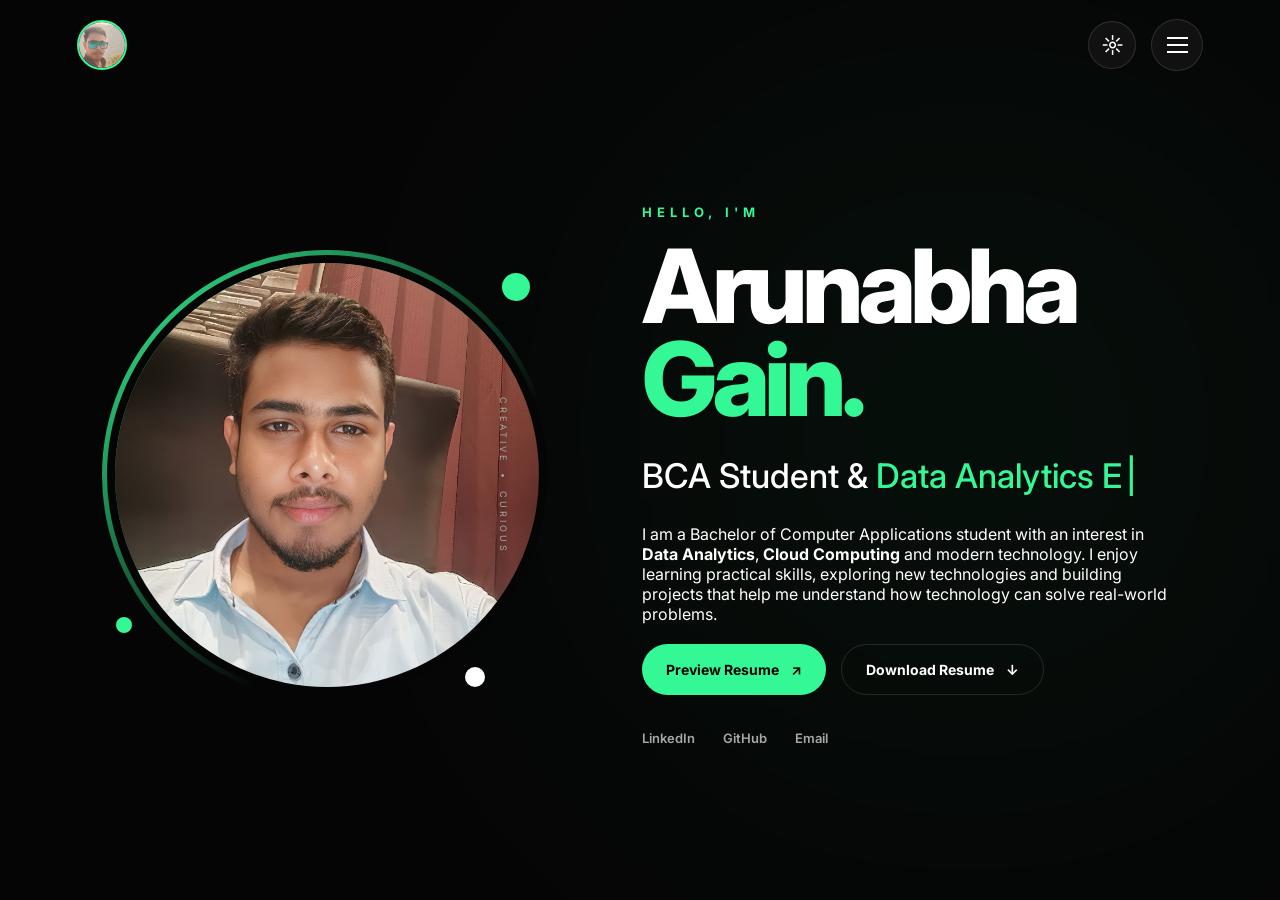
==== index.html @ 3a092aa7 "changes in index.html" ====
<!DOCTYPE html>
<html lang="en">

<head>

    <!-- =========================================
         BASIC PAGE SETTINGS
    ========================================== -->

    <meta charset="UTF-8">

    <!-- Makes the website responsive on mobile -->
    <meta name="viewport" content="width=device-width, initial-scale=1.0">

    <!-- Browser tab title -->
    <title>Arunabha Gain | Portfolio</title>


    <!-- =========================================
         GOOGLE FONT
    ========================================== -->

    <link rel="preconnect" href="https://fonts.googleapis.com">

    <link rel="preconnect" href="https://fonts.gstatic.com" crossorigin>

    <link
        href="https://fonts.googleapis.com/css2?family=Inter:wght@400;500;600;700;800&display=swap"
        rel="stylesheet"
    >


    <!-- =========================================
         CSS FILE
    ========================================== -->

    <link rel="stylesheet" href="style.css">

</head>


<body>


    <!-- =========================================
         HEADER
         Contains:
         1. Logo / small photo
         2. Theme button
         3. Menu button
    ========================================== -->

    <header class="header">


        <!-- =====================================
             TOP LEFT LOGO
        ====================================== -->

        <!--
            Change "images/logo-photo.jpg"
            to your actual photo later.

            Example:

            images/my-photo.jpg
        -->

        <a href="index.html" class="logo">

            <img
                src="images/logo.jpeg"
                alt="Arunabha Gain"
            >

        </a>


        <!-- =====================================
             RIGHT SIDE HEADER BUTTONS
        ====================================== -->

        <div class="header-buttons">


            <!-- =================================
                 DARK / LIGHT THEME BUTTON
            ================================== -->

            <button
                class="theme-button"
                id="themeButton"
                aria-label="Change theme"
            >

                <!-- JavaScript changes this icon -->
                <span id="themeIcon">☼</span>

            </button>


            <!-- =================================
                 HAMBURGER MENU BUTTON
            ================================== -->

            <button
                class="menu-button"
                id="menuButton"
                aria-label="Open navigation menu"
            >

                <!-- Three lines of hamburger menu -->

                <span></span>
                <span></span>
                <span></span>

            </button>

        </div>

    </header>



    <!-- =========================================
         RIGHT SIDE NAVIGATION MENU
         
         This menu is hidden initially.
         JavaScript opens it when the
         hamburger button is clicked.
    ========================================== -->

    <nav class="side-menu" id="sideMenu">


        <!-- Small heading -->

        <p class="menu-heading">
            NAVIGATION
        </p>


        <!--
            IMPORTANT:

            These links point to SEPARATE HTML pages.

            Example:
            About → about.html
            Skills → skills.html
        -->


        <a href="index.html" class="menu-link active">
            <span>01</span>
            Home
        </a>


        <a href="about.html" class="menu-link">
            <span>02</span>
            About
        </a>


        <a href="skills.html" class="menu-link">
            <span>03</span>
            Skills
        </a>


        <a href="projects.html" class="menu-link">
            <span>04</span>
            Projects
        </a>


        <a href="education.html" class="menu-link">
            <span>05</span>
            Education
        </a>


        <a href="certificates.html" class="menu-link">
            <span>06</span>
            Certificates
        </a>


        <a href="notes.html" class="menu-link">
            <span>07</span>
            Notes
        </a>


        <a href="contact.html" class="menu-link">
            <span>08</span>
            Contact
        </a>

    </nav>



    <!-- =========================================
         DARK OVERLAY
         
         Appears behind the side menu.
         Clicking it closes the menu.
    ========================================== -->

    <div
        class="menu-overlay"
        id="menuOverlay"
    ></div>



    <!-- =========================================
         MAIN HOME PAGE
         
         IMPORTANT:
         Only Home page content is inside
         this file.
    ========================================== -->

    <main>
        <!-- =========================================
     HOME / HERO SECTION
     
     LEFT  → Profile Photo
     RIGHT → Introduction
========================================== -->

<section class="home" id="home">


    <!-- =====================================
         LEFT SIDE : PROFILE PHOTO
    ====================================== -->

    <div
        class="profile-container"
        id="profileContainer"
    >

        <!--
            Replace this image later.

            Example:

            src="images/profile.jpg"
        -->

        <div class="profile-frame">

            <img
                src="images/my_photo.jpg"
                alt="Arunabha Gain"
                class="profile-image"
            >

        </div>


        <!-- Decorative circles -->

        <div class="decorative-circle circle-one"></div>

        <div class="decorative-circle circle-two"></div>

        <div class="decorative-circle circle-three"></div>


        <!-- Small text around photo -->

        <div class="photo-label">

            <span>CREATIVE</span>

            <span>•</span>

            <span>CURIOUS</span>

        </div>

    </div>



    <!-- =====================================
         RIGHT SIDE : INTRODUCTION
    ====================================== -->

    <div class="home-content">


        <!-- Small heading -->

        <p class="small-heading">

            HELLO, I'M

        </p>


        <!-- Main name -->

        <h1>

            Arunabha

            <span>Gain.</span>

        </h1>


        <!-- Professional title -->

        <h2>

            BCA Student &

            <span
                id="typingText"
                class="typing-text"
            ></span>

        </h2>


        <!-- Introduction -->

        <p class="introduction">

            I am a Bachelor of Computer Applications
            student with an interest in
            <strong>Data Analytics</strong>,
            <strong>Cloud Computing</strong> and
            modern technology.

            I enjoy learning practical skills,
            exploring new technologies and building
            projects that help me understand how
            technology can solve real-world problems.
            <br><br>

        </p>


        <!-- =================================
             RESUME BUTTONS
        ================================== -->

        <div class="resume-buttons">


            <!-- Resume Preview -->

            <a
                href="C:\Users\ARUNABHA GAIN\OneDrive\Desktop\Arunabha_Gain_portfolio\Resume.pdf"
                class="resume-button primary-button"
                id="previewResume"
            >

                Preview Resume

                <span>↗</span>

            </a>


            <!-- Resume Download -->

            <a
                href="C:\Users\ARUNABHA GAIN\OneDrive\Desktop\Arunabha_Gain_portfolio\Resume.pdf"
                class="resume-button secondary-button"
                id="downloadResume"
            >

                Download Resume

                <span>↓</span>

            </a>

        </div>


        <!-- =================================
             SOCIAL LINKS
        ================================== -->

        <div class="social-links">

            <a href="#" target="_blank">
                LinkedIn
            </a>

            <a href="#" target="_blank">
                GitHub
            </a>

            <a href="#">
                Email
            </a>

        </div>


    </div>

</section>
    </main>



    <!-- =========================================
         JAVASCRIPT FILE
    ========================================== -->

    <script src="script.js"></script>


</body>

</html>
---- style.css ----
/* =====================================================
   PORTFOLIO WEBSITE - MAIN CSS

   This file controls:
   - Colors
   - Layout
   - Buttons
   - Profile photo
   - Navigation menu
   - Dark/light theme
   - Responsive design

   You can customize most of the website
   from this file.
===================================================== */



/* =====================================================
   1. COLOR VARIABLES
===================================================== */

/*
    DARK THEME

    Primary:
    Black

    Accent:
    #34F795
*/

:root {

    --background: #050505;

    --background-secondary: #0d0d0d;

    --card: #111111;

    --text: #ffffff;

    --text-secondary: #a8a8a8;

    --accent: #34F795;

    --border: rgba(255, 255, 255, 0.12);

    --menu-background: #0b0b0b;

    --transition: 0.35s ease;

}



/* =====================================================
   2. LIGHT THEME

   When JavaScript adds "light-theme"
   to body, these colors will be used.
===================================================== */

body.light-theme {

    --background: #ffffff;

    --background-secondary: #f5f5f5;

    --card: #eeeeee;

    --text: #111111;

    --text-secondary: #555555;

    --accent: #F7347B;

    --border: rgba(0, 0, 0, 0.12);

    --menu-background: #ffffff;

}



/* =====================================================
   3. BASIC RESET
===================================================== */

* {

    margin: 0;

    padding: 0;

    box-sizing: border-box;

}



/* Smooth scrolling */

html {

    scroll-behavior: smooth;

}



/* Body */

body {

    font-family: "Inter", sans-serif;

    background: var(--background);

    color: var(--text);

    min-height: 100vh;

    overflow-x: hidden;

    transition:
        background 0.4s ease,
        color 0.4s ease;

}



/* Remove default link styling */

a {

    color: inherit;

    text-decoration: none;

}



/* Buttons should use the same font */

button {

    font-family: inherit;

}



/* =====================================================
   4. HEADER
===================================================== */

.header {

    position: fixed;

    top: 0;

    left: 0;

    width: 100%;

    height: 90px;

    padding: 0 6%;

    display: flex;

    justify-content: space-between;

    align-items: center;

    z-index: 1000;

}



/* =====================================================
   5. TOP LEFT LOGO PHOTO
===================================================== */

.logo {

    width: 50px;

    height: 50px;

    border-radius: 50%;

    overflow: hidden;

    border: 2px solid var(--accent);

    display: block;

    transition: var(--transition);

}



/* Logo image */

.logo img {

    width: 100%;

    height: 100%;

    object-fit: cover;

    display: block;

}



/* Logo hover effect */

.logo:hover {

    transform: scale(1.1);

    box-shadow:
        0 0 25px rgba(52, 247, 149, 0.25);

}



/* =====================================================
   6. HEADER BUTTONS
===================================================== */

.header-buttons {

    display: flex;

    align-items: center;

    gap: 15px;

}



/* =====================================================
   7. THEME BUTTON
===================================================== */

.theme-button {

    width: 48px;

    height: 48px;

    border-radius: 50%;

    border: 1px solid var(--border);

    background: var(--card);

    color: var(--text);

    cursor: pointer;

    display: flex;

    align-items: center;

    justify-content: center;

    font-size: 22px;

    transition: var(--transition);

}



/* Hover */

.theme-button:hover {

    border-color: var(--accent);

    color: var(--accent);

    transform: rotate(20deg);

}



/* =====================================================
   8. HAMBURGER MENU BUTTON
===================================================== */

.menu-button {

    width: 52px;

    height: 52px;

    border-radius: 50%;

    border: 1px solid var(--border);

    background: var(--card);

    cursor: pointer;

    display: flex;

    flex-direction: column;

    justify-content: center;

    align-items: center;

    gap: 5px;

    transition: var(--transition);

    position: relative;

    z-index: 1200;

}



/* Hamburger lines */

.menu-button span {

    width: 21px;

    height: 2px;

    background: var(--text);

    transition: var(--transition);

}



/* Hover */

.menu-button:hover {

    border-color: var(--accent);

}



/* =====================================================
   9. HAMBURGER ANIMATION

   When menu becomes active,
   the three lines become an X.
===================================================== */

.menu-button.active span:nth-child(1) {

    transform:
        translateY(7px)
        rotate(45deg);

}


.menu-button.active span:nth-child(2) {

    opacity: 0;

}


.menu-button.active span:nth-child(3) {

    transform:
        translateY(-7px)
        rotate(-45deg);

}



/* =====================================================
   10. RIGHT SIDE MENU
===================================================== */

.side-menu {

    position: fixed;

    top: 0;

    right: 0;

    width: min(400px, 85vw);

    height: 100vh;

    background: var(--menu-background);

    border-left: 1px solid var(--border);

    z-index: 1100;

    padding:
        130px 50px
        50px;

    display: flex;

    flex-direction: column;

    gap: 18px;

    /*
        Menu starts outside the screen.
    */

    transform: translateX(100%);

    transition:
        transform 0.45s cubic-bezier(
            0.77,
            0,
            0.175,
            1
        );

}



/* Menu open */

.side-menu.active {

    transform: translateX(0);

}



/* =====================================================
   11. MENU HEADING
===================================================== */

.menu-heading {

    color: var(--accent);

    font-size: 11px;

    letter-spacing: 4px;

    margin-bottom: 20px;

}



/* =====================================================
   12. MENU LINKS
===================================================== */

.menu-link {

    font-size: 28px;

    font-weight: 700;

    display: flex;

    align-items: center;

    gap: 20px;

    transition: var(--transition);

}



/* Number */

.menu-link span {

    font-size: 11px;

    color: var(--text-secondary);

    letter-spacing: 2px;

}



/* Hover */

.menu-link:hover {

    color: var(--accent);

    transform: translateX(8px);

}



/* Active page */

.menu-link.active {

    color: var(--accent);

}



/* =====================================================
   13. MENU OVERLAY
===================================================== */

.menu-overlay {

    position: fixed;

    inset: 0;

    background: rgba(0, 0, 0, 0.45);

    backdrop-filter: blur(4px);

    z-index: 1050;

    opacity: 0;

    visibility: hidden;

    transition: var(--transition);

}



/* Overlay visible */

.menu-overlay.active {

    opacity: 1;

    visibility: visible;

}



/* =====================================================
   14. HOME SECTION
===================================================== */

.home {

    min-height: 100vh;

    width: 100%;

    padding:
        120px 8%
        70px;

    display: grid;

    /*
        First column:
        Profile photo

        Second column:
        Introduction
    */

    grid-template-columns:
        0.9fr
        1.1fr;

    align-items: center;

    gap: 90px;

    position: relative;

}



/* =====================================================
   15. BACKGROUND EFFECT
===================================================== */

.home::before {

    content: "";

    position: absolute;

    width: 500px;

    height: 500px;

    right: 5%;

    top: 20%;

    background: var(--accent);

    filter: blur(200px);

    opacity: 0.08;

    pointer-events: none;

}



/* =====================================================
   16. HOME CONTENT
===================================================== */

.home-content {

    max-width: 720px;

    position: relative;

    z-index: 2;

}



/* Small title */

.small-heading {

    color: var(--accent);

    font-size: 13px;

    font-weight: 700;

    letter-spacing: 5px;

    margin-bottom: 20px;

}



/* =====================================================
   17. MAIN NAME
===================================================== */

.home-content h1 {

    font-size:
        clamp(
            60px,
            8vw,
            110px
        );

    line-height: 0.9;

    letter-spacing: -6px;

    font-weight: 800;

    margin-bottom: 30px;

}



/* Accent part of name */

.home-content h1 span {

    color: var(--accent);

}



/* =====================================================
   18. JOB / TITLE
===================================================== */

.home-content h2 {

    font-size:
        clamp(
            20px,
            3vw,
            34px
        );

    font-weight: 500;

    margin-bottom: 28px;

}



/* Typing text */

.typing-text {

    color: var(--accent);

}



/* Typing cursor */

.typing-text::after {

    content: "|";

    margin-left: 4px;

    animation: blink 0.8s infinite;

}



/* Cursor animation */

@keyframes blink {

    50% {

        opacity: 0;

    }

}



/* =====================================================
   19. INTRODUCTION
===================================================== */

.home-content {

    max-width: 720px;

    position: relative;

    z-index: 2;

    /*
        Push content slightly
        toward the right.
    */

    margin-left: auto;

}



/* Strong text */

.introduction strong {

    color: var(--text);

}



/* =====================================================
   20. RESUME BUTTONS
===================================================== */

.resume-buttons {

    display: flex;

    gap: 15px;

    flex-wrap: wrap;

}



/* Common button */

.resume-button {

    padding:
        16px 24px;

    border-radius: 50px;

    display: inline-flex;

    align-items: center;

    gap: 12px;

    font-size: 14px;

    font-weight: 700;

    transition: var(--transition);

}



/* Primary resume button */

.primary-button {

    background: var(--accent);

    color: #000000;

}



/* Primary hover */

.primary-button:hover {

    transform: translateY(-4px);

    box-shadow:
        0 15px 35px
        rgba(52, 247, 149, 0.2);

}



/* Secondary button */

.secondary-button {

    border: 1px solid var(--border);

    color: var(--text);

}



/* Secondary hover */

.secondary-button:hover {

    border-color: var(--accent);

    color: var(--accent);

    transform: translateY(-4px);

}



/* =====================================================
   21. SOCIAL LINKS
===================================================== */

.social-links {

    display: flex;

    gap: 28px;

    margin-top: 35px;

}



/* Social link */

.social-links a {

    color: var(--text-secondary);

    font-size: 13px;

    font-weight: 600;

    transition: var(--transition);

}



/* Social hover */

.social-links a:hover {

    color: var(--accent);

}



/* =====================================================
   22. PROFILE PHOTO CONTAINER
===================================================== */

.profile-container {

    position: relative;

    width:
        min(
            450px,
            38vw
        );

    aspect-ratio: 1;

    /*
        Keeps the photo on the
        left side of the Home page.
    */

    margin-right: auto;

    transition:
        transform 0.6s ease;

}



/* =====================================================
   23. PROFILE PHOTO FRAME
===================================================== */

.profile-frame {

    width: 100%;

    height: 100%;

    padding: 5px;

    border-radius: 50%;

    /*
        Static gradient border.
        It does NOT rotate.
    */

    background:
        linear-gradient(
            135deg,
            var(--accent),
            transparent 65%
        );

}



/* =====================================================
   24. PROFILE IMAGE
===================================================== */

.profile-image {

    width: 100%;

    height: 100%;

    display: block;

    object-fit: cover;

    border-radius: 50%;

    border:
        8px solid
        var(--background);

}



/* =====================================================
   25. PROFILE DECORATIVE CIRCLES
===================================================== */

.decorative-circle {

    position: absolute;

    border-radius: 50%;

}



/* Green circle */

.circle-one {

    width: 28px;

    height: 28px;

    background: var(--accent);

    right: 5%;

    top: 5%;

}



/* Small circle */

.circle-two {

    width: 16px;

    height: 16px;

    background: var(--accent);

    left: 3%;

    bottom: 15%;

}



/* Another decorative circle */

.circle-three {

    width: 20px;

    height: 20px;

    background: var(--text);

    right: 15%;

    bottom: 3%;

}



/* =====================================================
   26. PHOTO LABEL
===================================================== */

.photo-label {

    position: absolute;

    right: -30px;

    top: 50%;

    transform:
        translateY(-50%)
        rotate(90deg);

    display: flex;

    gap: 10px;

    font-size: 9px;

    letter-spacing: 3px;

    color: var(--text-secondary);

}



/* =====================================================
   27. PROFILE SCROLL EFFECT
===================================================== */

/*
    When JavaScript adds "photo-small",
    the photo becomes slightly smaller.

    It remains on the RIGHT side.

    It does NOT become a tiny floating
    photo on the left.
*/

.profile-container.photo-small {

    transform: scale(0.82);

}


/* =====================================================
   28. RESPONSIVE DESIGN
===================================================== */

/* Tablet */

@media (max-width: 900px) {

    .home {

        /*
            On smaller screens,
            use one column.
        */

        grid-template-columns: 1fr;

        gap: 50px;

        text-align: center;

        padding-top: 130px;

    }


    /* Center the photo */

    .profile-container {

        width:
            min(
                330px,
                65vw
            );

        margin: auto;

    }


    /* Center introduction */

    .home-content {

        margin: auto;

    }


    .introduction {

        margin-left: auto;

        margin-right: auto;

    }


    /* Center buttons */

    .resume-buttons {

        justify-content: center;

    }


    /* Center social links */

    .social-links {

        justify-content: center;

    }

}



/* =====================================================
   MOBILE
===================================================== */

@media (max-width: 900px) {

    .home {

        /*
            On smaller screens,
            use one column.
        */

        grid-template-columns: 1fr;

        gap: 50px;

        text-align: center;

        padding-top: 130px;

    }


    /* Center the photo */

    .profile-container {

        width:
            min(
                330px,
                65vw
            );

        margin: auto;

    }


    /* Center introduction */

    .home-content {

        margin: auto;

    }


    .introduction {

        margin-left: auto;

        margin-right: auto;

    }


    /* Center buttons */

    .resume-buttons {

        justify-content: center;

    }


    /* Center social links */

    .social-links {

        justify-content: center;

    }

}
/* =====================================================
   INNER PAGES
   Used by:
   About
   Skills
   Projects
   Education
   Certificates
   Notes
   Contact
===================================================== */


/* Main container for inner pages */

.inner-page {

    min-height: 100vh;

    padding:
        150px 8%
        100px;

    max-width: 1400px;

    margin: auto;

}



/* =====================================================
   PAGE HEADING
===================================================== */

.page-heading {

    margin-bottom: 80px;

    max-width: 850px;

}



.page-heading h1 {

    font-size:
        clamp(
            55px,
            8vw,
            100px
        );

    line-height: 0.95;

    letter-spacing: -5px;

    margin-bottom: 25px;

}



.page-heading h1 span {

    color: var(--accent);

}



.page-heading > p:last-child {

    color: var(--text-secondary);

    font-size: 17px;

    line-height: 1.7;

    max-width: 650px;

}



/* =====================================================
   ABOUT CONTENT
===================================================== */

.content-section {

    display: grid;

    grid-template-columns:
        repeat(2, 1fr);

    gap: 25px;

}



.content-card {

    padding: 35px;

    background: var(--card);

    border: 1px solid var(--border);

    border-radius: 20px;

    transition: var(--transition);

}



.content-card:last-child {

    grid-column: span 2;

}



.content-card:hover {

    border-color: var(--accent);

    transform: translateY(-5px);

}



.content-card h2 {

    font-size: 25px;

    margin-bottom: 20px;

}



.content-card p {

    color: var(--text-secondary);

    line-height: 1.8;

    margin-bottom: 15px;

}



.content-card ul {

    list-style: none;

}



.content-card li {

    color: var(--text-secondary);

    padding: 10px 0;

    border-bottom: 1px solid var(--border);

}



.content-card li::before {

    content: "→";

    color: var(--accent);

    margin-right: 12px;

}



/* =====================================================
   SKILLS
===================================================== */

.skills-grid {

    display: grid;

    grid-template-columns:
        repeat(3, 1fr);

    gap: 20px;

}



.skill-card {

    background: var(--card);

    border: 1px solid var(--border);

    border-radius: 20px;

    padding: 30px;

    min-height: 260px;

    transition: var(--transition);

}



.skill-card:hover {

    transform: translateY(-7px);

    border-color: var(--accent);

}



.skill-number {

    color: var(--accent);

    font-size: 12px;

    letter-spacing: 3px;

}



.skill-card h2 {

    margin:
        35px 0 15px;

    font-size: 25px;

}



.skill-card p {

    color: var(--text-secondary);

    line-height: 1.7;

}



.skill-tags,
.project-tags {

    display: flex;

    flex-wrap: wrap;

    gap: 8px;

    margin-top: 25px;

}



.skill-tags span,
.project-tags span {

    border: 1px solid var(--border);

    padding: 7px 12px;

    border-radius: 50px;

    font-size: 11px;

    color: var(--text-secondary);

}



/* =====================================================
   PROJECTS
===================================================== */

.project-grid {

    display: grid;

    grid-template-columns:
        repeat(2, 1fr);

    gap: 25px;

}



.project-card {

    position: relative;

    padding: 40px;

    min-height: 350px;

    background: var(--card);

    border: 1px solid var(--border);

    border-radius: 20px;

    transition: var(--transition);

}



.project-card:hover {

    transform: translateY(-7px);

    border-color: var(--accent);

}



.project-number {

    color: var(--accent);

    font-size: 12px;

    letter-spacing: 3px;

}



.project-card h2 {

    font-size: 30px;

    margin:
        30px 0 18px;

}



.project-card p {

    color: var(--text-secondary);

    line-height: 1.7;

}



.project-links {

    display: flex;

    gap: 25px;

    margin-top: 30px;

}



.project-links a {

    color: var(--accent);

    font-size: 13px;

    font-weight: 600;

}



/* =====================================================
   EDUCATION TIMELINE
===================================================== */

.timeline {

    position: relative;

    max-width: 1000px;

}



.timeline::before {

    content: "";

    position: absolute;

    left: 145px;

    top: 0;

    bottom: 0;

    width: 1px;

    background: var(--border);

}



.timeline-item {

    display: grid;

    grid-template-columns:
        170px 1fr;

    gap: 40px;

    margin-bottom: 70px;

}



.timeline-year {

    color: var(--accent);

    font-size: 13px;

    font-weight: 700;

    padding-top: 5px;

}



.timeline-content {

    position: relative;

    padding-left: 30px;

}



.timeline-content::before {

    content: "";

    position: absolute;

    width: 10px;

    height: 10px;

    border-radius: 50%;

    background: var(--accent);

    left: -45px;

    top: 7px;

}



.timeline-content h2 {

    font-size: 28px;

    margin-bottom: 10px;

}



.timeline-content h3 {

    color: var(--accent);

    font-size: 16px;

    margin-bottom: 20px;

}



.timeline-content p {

    color: var(--text-secondary);

    line-height: 1.8;

    margin-bottom: 10px;

}



/* =====================================================
   CERTIFICATES
===================================================== */

.certificate-grid {

    display: grid;

    grid-template-columns:
        repeat(2, 1fr);

    gap: 25px;

}



.certificate-card {

    background: var(--card);

    border: 1px solid var(--border);

    border-radius: 20px;

    padding: 35px;

    transition: var(--transition);

}



.certificate-card:hover {

    transform: translateY(-7px);

    border-color: var(--accent);

}



.certificate-card > span {

    color: var(--accent);

    font-size: 12px;

    letter-spacing: 3px;

}



.certificate-card h2 {

    margin:
        30px 0 15px;

    font-size: 27px;

}



.certificate-card p {

    color: var(--text-secondary);

    line-height: 1.7;

}



.certificate-card small {

    display: block;

    margin-top: 20px;

    color: var(--text-secondary);

}



.certificate-card a {

    display: inline-block;

    margin-top: 25px;

    color: var(--accent);

    font-weight: 600;

    font-size: 13px;

}



/* =====================================================
   NOTES
===================================================== */

.notes-grid {

    display: grid;

    grid-template-columns:
        repeat(3, 1fr);

    gap: 20px;

}



.note-card {

    background: var(--card);

    border: 1px solid var(--border);

    border-radius: 20px;

    padding: 30px;

    transition: var(--transition);

}



.note-card:hover {

    transform: translateY(-7px);

    border-color: var(--accent);

}



.note-card > span {

    color: var(--accent);

    font-size: 12px;

    letter-spacing: 3px;

}



.note-card h2 {

    font-size: 23px;

    margin:
        30px 0 15px;

}



.note-card p {

    color: var(--text-secondary);

    line-height: 1.7;

}



.note-card a {

    display: inline-block;

    color: var(--accent);

    margin-top: 25px;

    font-size: 13px;

    font-weight: 600;

}



/* =====================================================
   CONTACT
===================================================== */

.contact-container {

    display: grid;

    grid-template-columns:
        0.8fr 1.2fr;

    gap: 80px;

}



.contact-info {

    display: flex;

    flex-direction: column;

    gap: 35px;

}



.contact-item {

    display: flex;

    flex-direction: column;

    gap: 10px;

}



.contact-item > span {

    color: var(--accent);

    font-size: 10px;

    letter-spacing: 3px;

    font-weight: 700;

}



.contact-item a,
.contact-item p {

    color: var(--text);

    font-size: 17px;

}



.contact-item a:hover {

    color: var(--accent);

}



/* Contact form */

.contact-form {

    display: flex;

    flex-direction: column;

    gap: 15px;

}



.contact-form input,
.contact-form textarea {

    width: 100%;

    padding: 18px;

    border:

        1px solid
        var(--border);

    border-radius: 10px;

    background: var(--card);

    color: var(--text);

    font-family: inherit;

    font-size: 14px;

    outline: none;

    transition: var(--transition);

}



.contact-form textarea {

    resize: vertical;

}



.contact-form input:focus,
.contact-form textarea:focus {

    border-color: var(--accent);

}



.contact-form button {

    border: none;

    cursor: pointer;

    align-self: flex-start;

}



/* =====================================================
   INNER PAGE MOBILE DESIGN
===================================================== */

@media (max-width: 900px) {


    .inner-page {

        padding:
            130px 6%
            70px;

    }



    .content-section {

        grid-template-columns: 1fr;

    }



    .content-card:last-child {

        grid-column: auto;

    }



    .skills-grid {

        grid-template-columns:
            repeat(2, 1fr);

    }



    .project-grid {

        grid-template-columns: 1fr;

    }



    .certificate-grid {

        grid-template-columns: 1fr;

    }



    .notes-grid {

        grid-template-columns:
            repeat(2, 1fr);

    }



    .contact-container {

        grid-template-columns: 1fr;

        gap: 50px;

    }

}



/* =====================================================
   SMALL MOBILE
===================================================== */

@media (max-width: 600px) {


    .page-heading {

        margin-bottom: 50px;

    }



    .page-heading h1 {

        font-size:
            clamp(
                50px,
                14vw,
                75px
            );

        letter-spacing: -4px;

    }



    .skills-grid {

        grid-template-columns: 1fr;

    }



    .notes-grid {

        grid-template-columns: 1fr;

    }



    .timeline::before {

        left: 0;

    }



    .timeline-item {

        display: block;

        padding-left: 25px;

    }



    .timeline-year {

        margin-bottom: 15px;

    }



    .timeline-content {

        padding-left: 0;

    }



    .timeline-content::before {

        left: -30px;

    }



    .project-card h2 {

        font-size: 25px;

    }

}
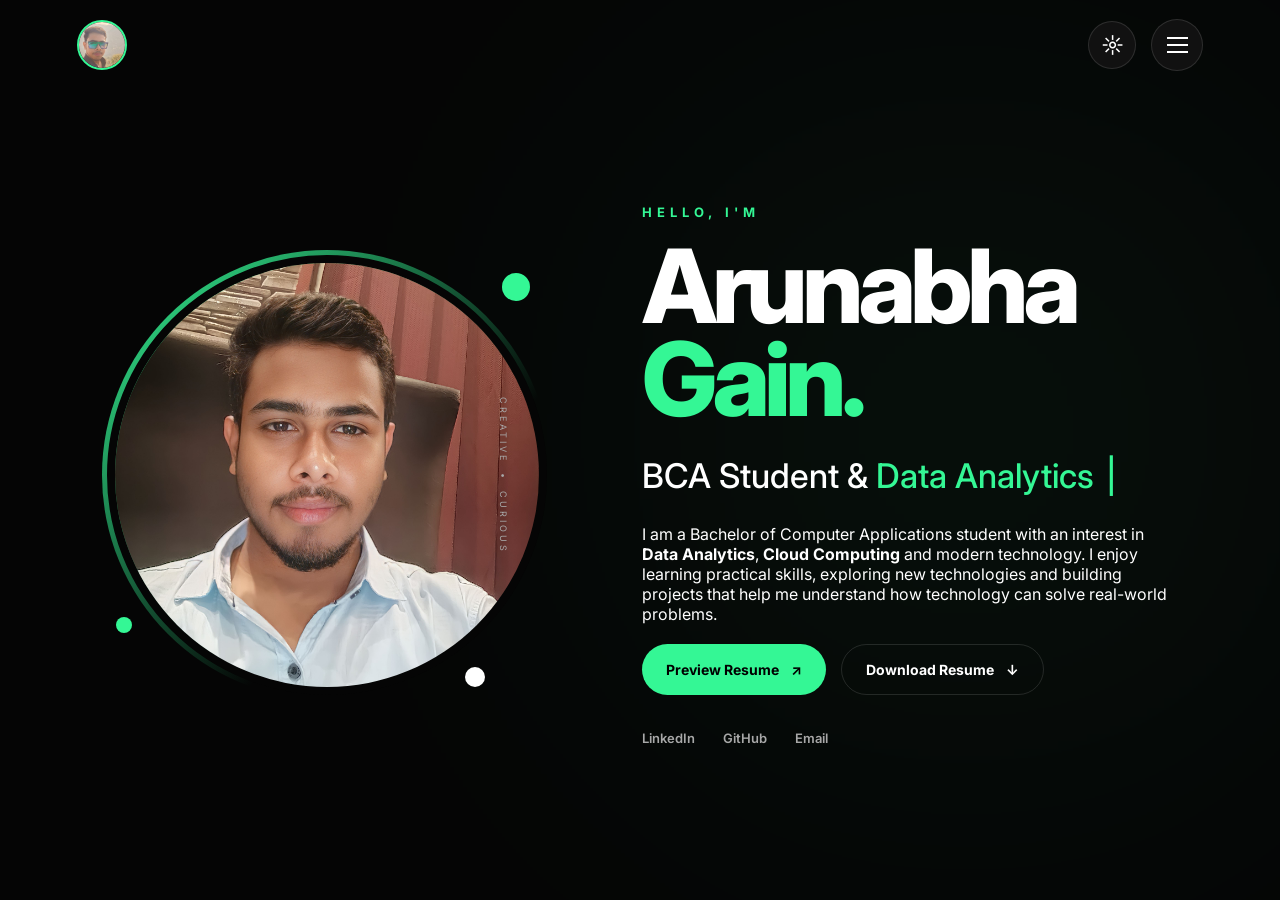
==== commit 2e0d0922: "Change resume links to local file path Updated resume links to point to a local PDF file." ====
--- a/index.html
+++ b/index.html
@@ -425,4 +425,4 @@
 
 </body>
 
-</html>+</html>
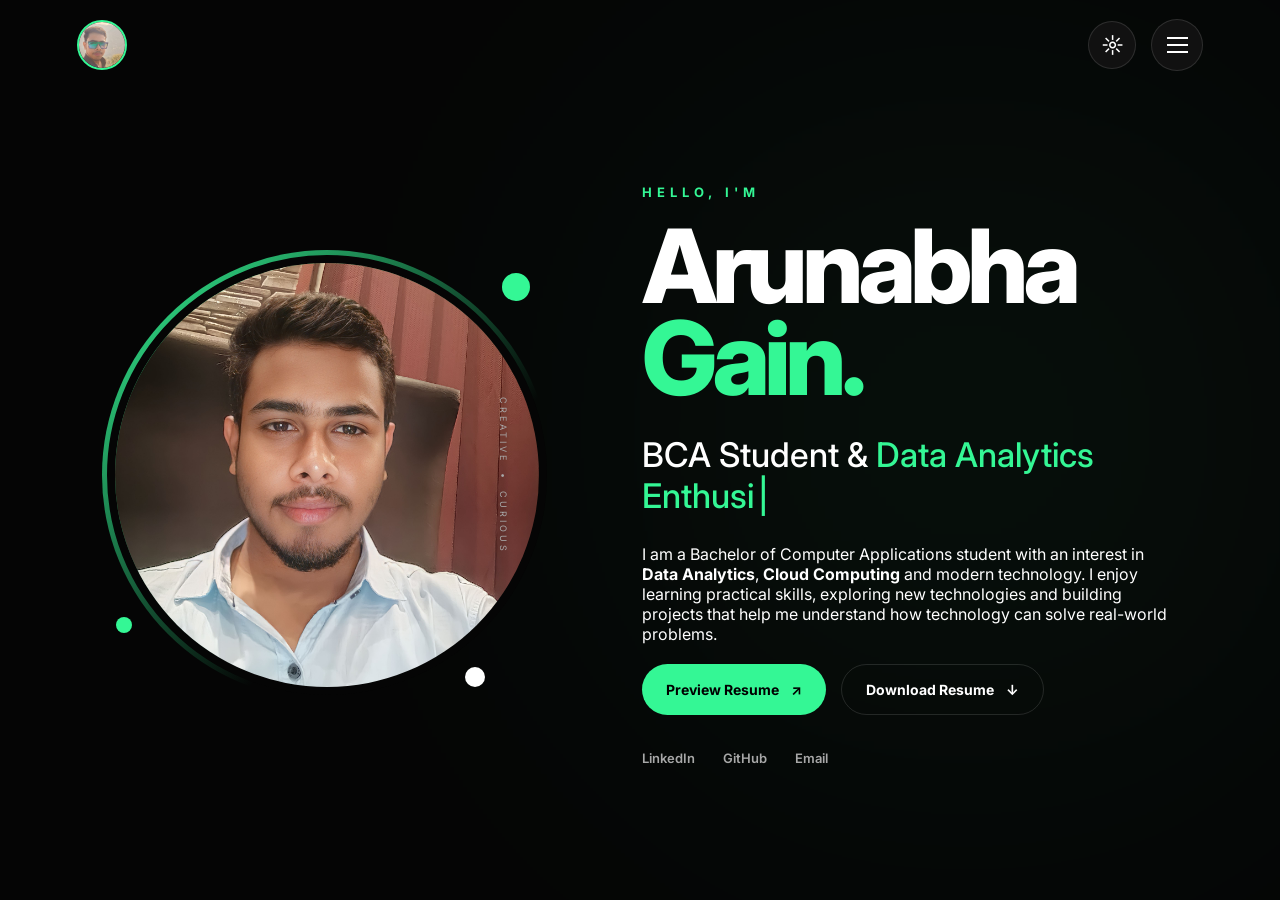
==== commit 7f881378: "changes in index.html and script.js" ====
--- a/index.html
+++ b/index.html
@@ -359,7 +359,7 @@
             <!-- Resume Preview -->
 
             <a
-                href="C:\Users\ARUNABHA GAIN\OneDrive\Desktop\Arunabha_Gain_portfolio\Resume.pdf"
+                href="/Resume.pdf"
                 class="resume-button primary-button"
                 id="previewResume"
             >
@@ -374,7 +374,7 @@
             <!-- Resume Download -->
 
             <a
-                href="C:\Users\ARUNABHA GAIN\OneDrive\Desktop\Arunabha_Gain_portfolio\Resume.pdf"
+                href="/Resume.pdf"
                 class="resume-button secondary-button"
                 id="downloadResume"
             >
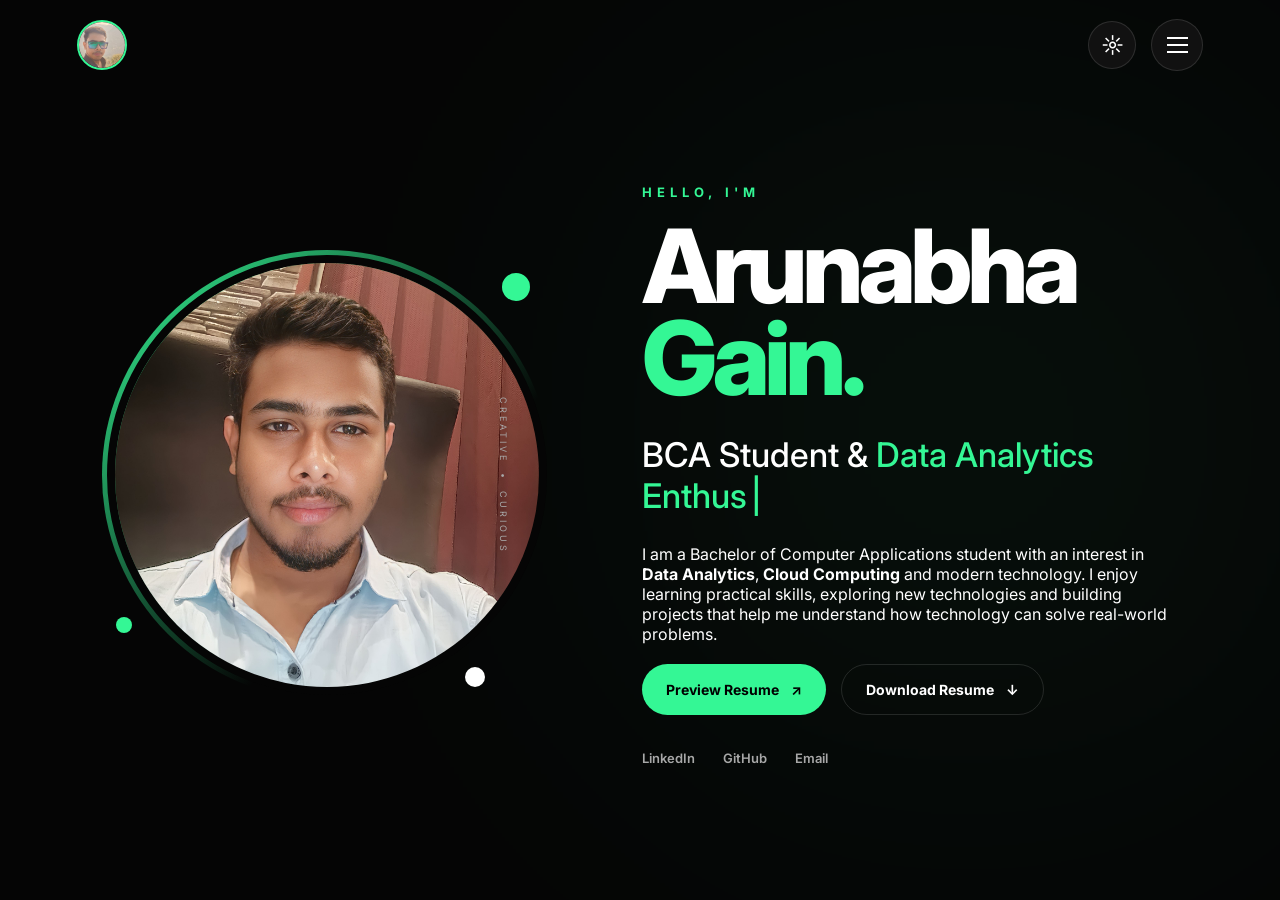
==== commit 98f5de73: "changes in index.html" ====
--- a/index.html
+++ b/index.html
@@ -359,7 +359,7 @@
             <!-- Resume Preview -->
 
             <a
-                href="/Resume.pdf"
+                href="C:\Users\ARUNABHA GAIN\OneDrive\Desktop\Arunabha_Gain_portfolio\Resume.pdf"
                 class="resume-button primary-button"
                 id="previewResume"
             >
@@ -374,7 +374,7 @@
             <!-- Resume Download -->
 
             <a
-                href="/Resume.pdf"
+                href="C:\Users\ARUNABHA GAIN\OneDrive\Desktop\Arunabha_Gain_portfolio\Resume.pdf"
                 class="resume-button secondary-button"
                 id="downloadResume"
             >
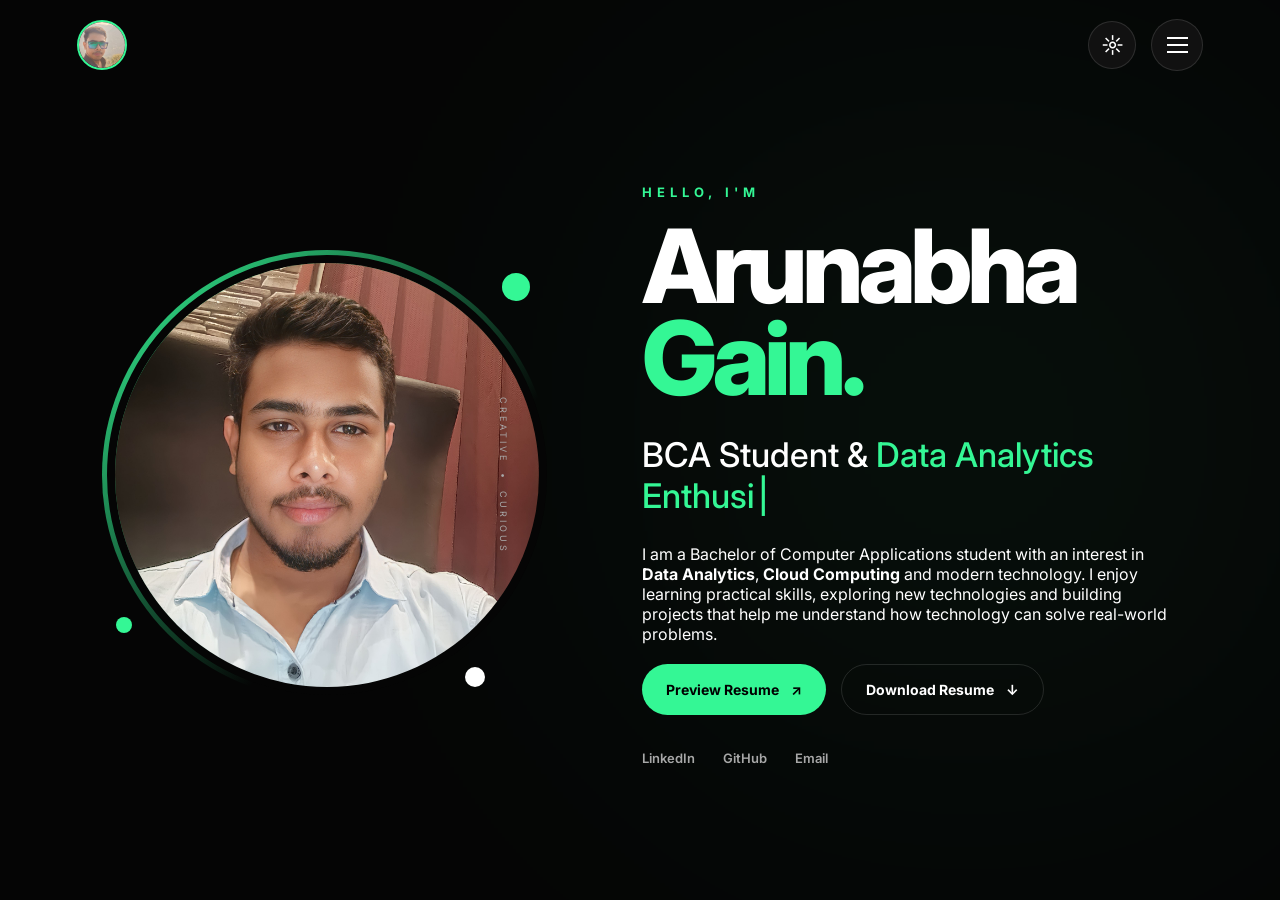
==== commit 53afa912: "changes in index" ====
--- a/index.html
+++ b/index.html
@@ -374,7 +374,7 @@
             <!-- Resume Download -->
 
             <a
-                href="C:\Users\ARUNABHA GAIN\OneDrive\Desktop\Arunabha_Gain_portfolio\Resume.pdf"
+                href="file:///C:/Users/ARUNABHA%20GAIN/OneDrive/Desktop/Arunabha_Gain_portfolio/Resume.pdf"
                 class="resume-button secondary-button"
                 id="downloadResume"
             >
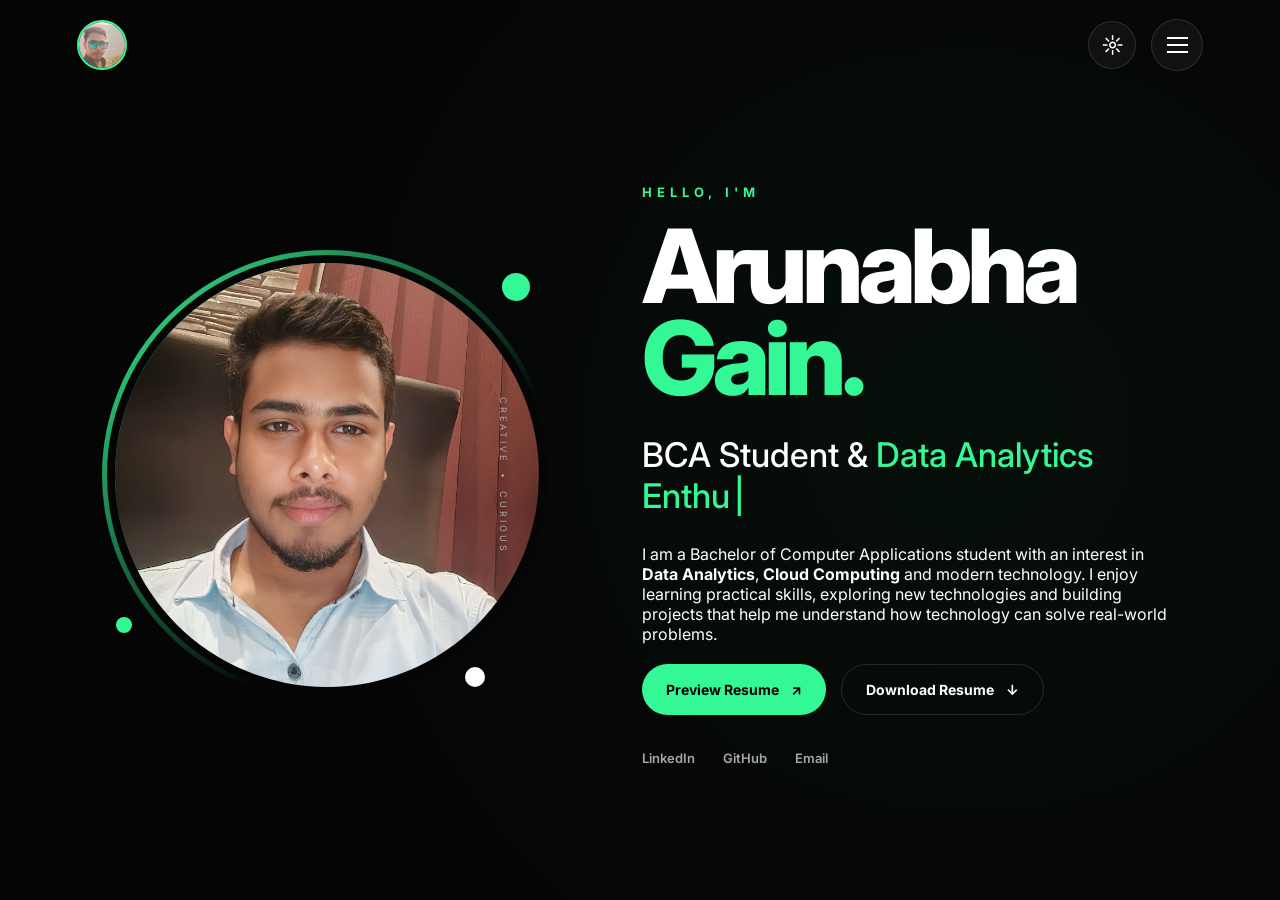
==== commit 2546d659: "changes in index page" ====
--- a/index.html
+++ b/index.html
@@ -358,31 +358,26 @@
 
             <!-- Resume Preview -->
 
+            <!-- Resume Preview -->
             <a
-                href="C:\Users\ARUNABHA GAIN\OneDrive\Desktop\Arunabha_Gain_portfolio\Resume.pdf"
+                href="resume/Resume.pdf"
+                target="_blank"
                 class="resume-button primary-button"
                 id="previewResume"
             >
-
                 Preview Resume
-
                 <span>↗</span>
-
             </a>
 
-
             <!-- Resume Download -->
-
             <a
-                href="file:///C:/Users/ARUNABHA%20GAIN/OneDrive/Desktop/Arunabha_Gain_portfolio/Resume.pdf"
+                href="resume/Resume.pdf"
+                download="Arunabha_Gain_Resume.pdf"
                 class="resume-button secondary-button"
                 id="downloadResume"
             >
-
                 Download Resume
-
                 <span>↓</span>
-
             </a>
 
         </div>
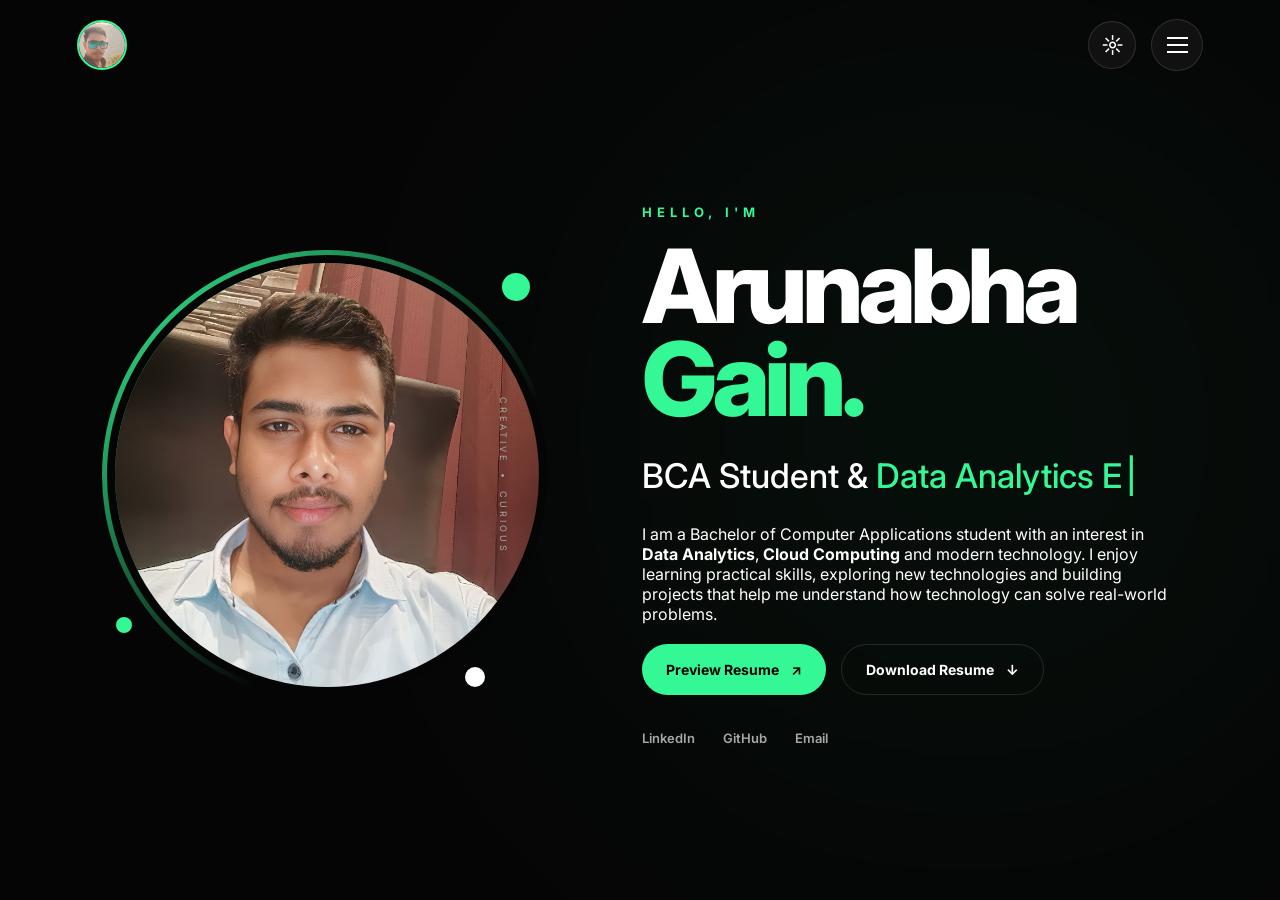
==== commit 2b23a84f: "changes in index page" ====
--- a/index.html
+++ b/index.html
@@ -360,7 +360,7 @@
 
             <!-- Resume Preview -->
             <a
-                href="resume/Resume.pdf"
+                href="./resume/Resume.pdf"
                 target="_blank"
                 class="resume-button primary-button"
                 id="previewResume"
@@ -371,7 +371,7 @@
 
             <!-- Resume Download -->
             <a
-                href="resume/Resume.pdf"
+                href="./resume/Resume.pdf"
                 download="Arunabha_Gain_Resume.pdf"
                 class="resume-button secondary-button"
                 id="downloadResume"
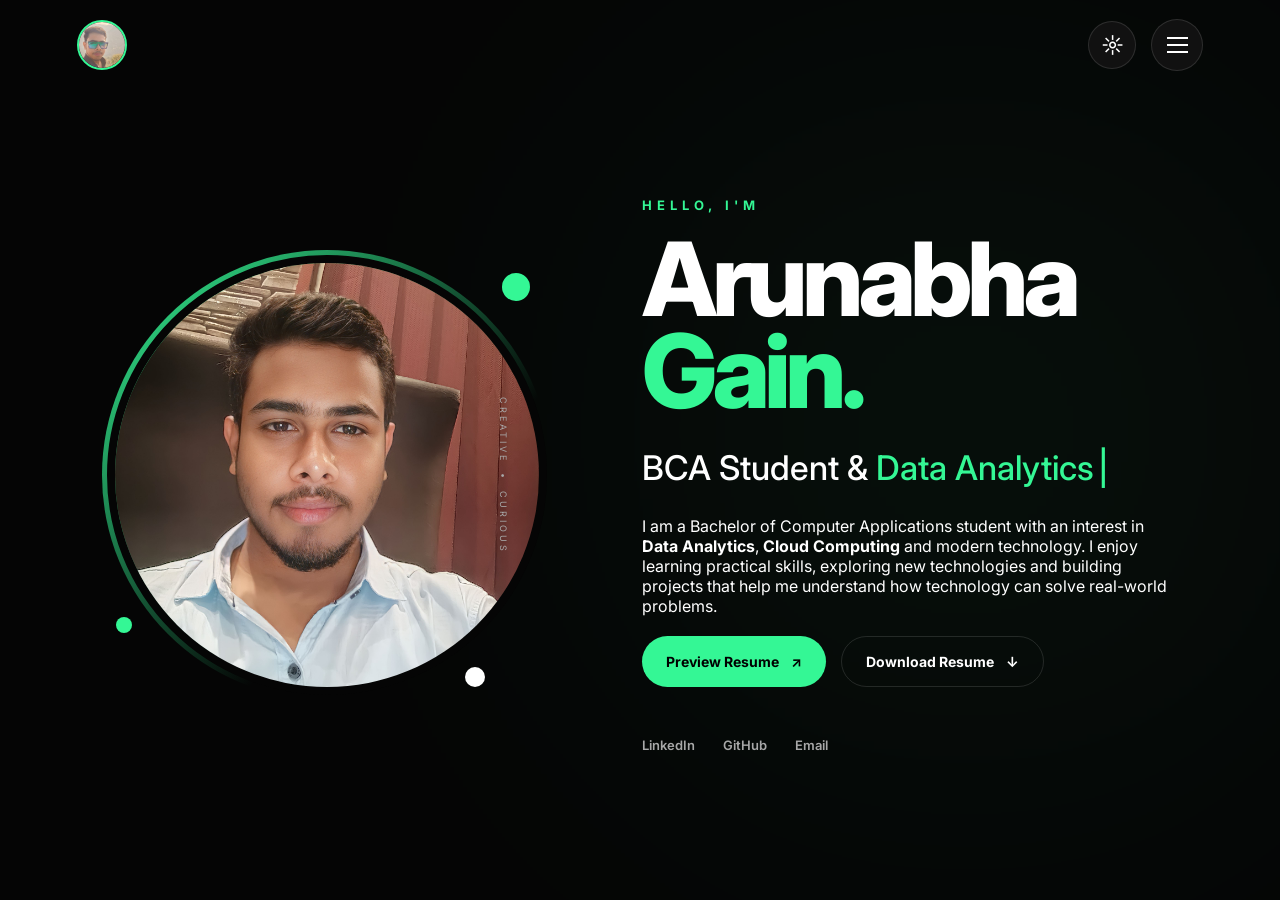
==== commit 62e9b752: "changes in index page" ====
--- a/index.html
+++ b/index.html
@@ -356,31 +356,24 @@
         <div class="resume-buttons">
 
 
-            <!-- Resume Preview -->
-
-            <!-- Resume Preview -->
+          <!-- Preview Resume -->
             <a
                 href="./resume/Resume.pdf"
                 target="_blank"
+                rel="noopener noreferrer"
                 class="resume-button primary-button"
-                id="previewResume"
-            >
-                Preview Resume
-                <span>↗</span>
+            >
+                Preview Resume <span>↗</span>
             </a>
 
-            <!-- Resume Download -->
+            <!-- Download Resume -->
             <a
                 href="./resume/Resume.pdf"
                 download="Arunabha_Gain_Resume.pdf"
                 class="resume-button secondary-button"
-                id="downloadResume"
-            >
-                Download Resume
-                <span>↓</span>
+            >
+                Download Resume <span>↓</span>
             </a>
-
-        </div>
 
 
         <!-- =================================
